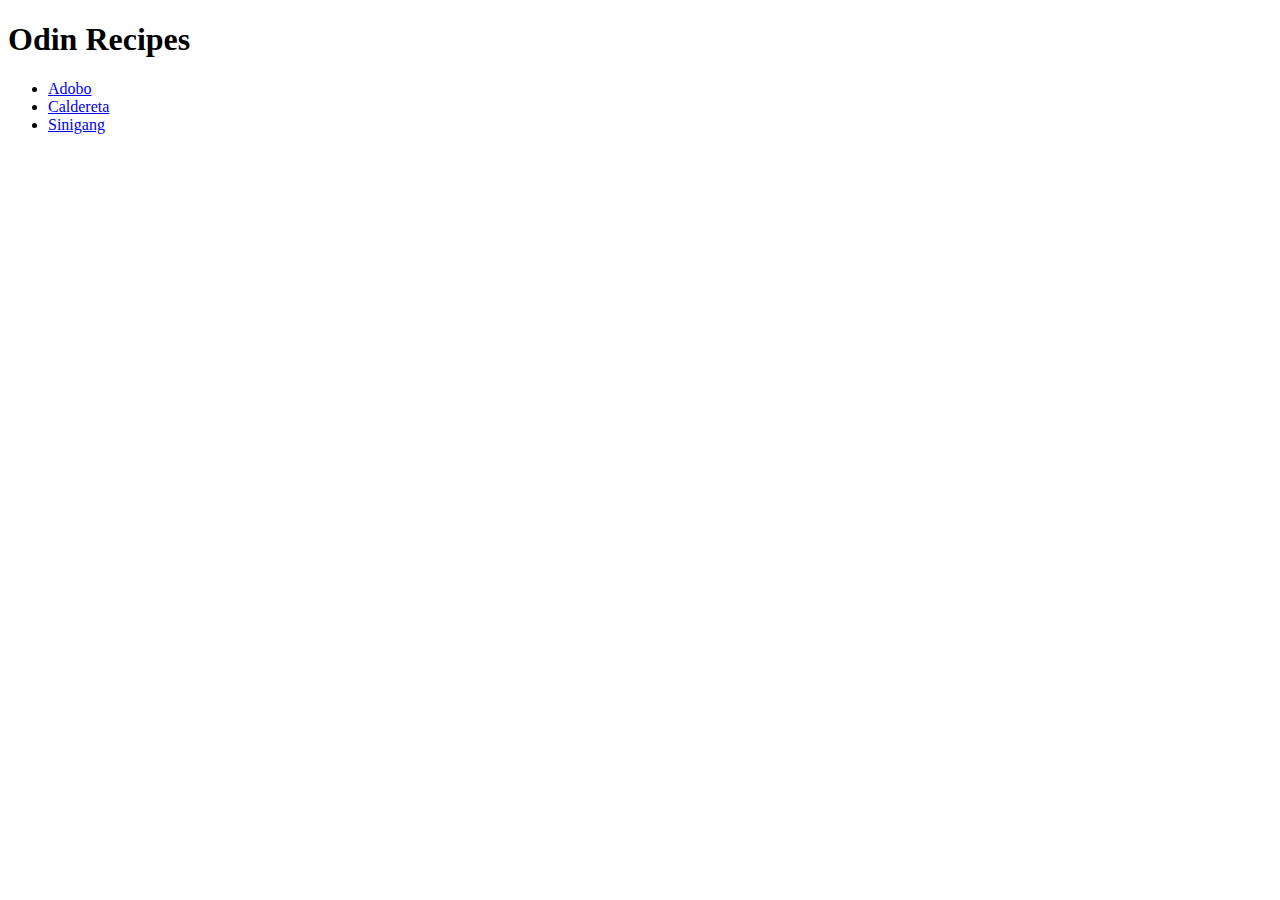
==== index.html @ d28b74f5 "Added content" ====
<!DOCTYPE html>
<html lang="en">
<head>
    <meta charset="UTF-8">
    <meta http-equiv="X-UA-Compatible" content="IE=edge">
    <meta name="viewport" content="width=device-width, initial-scale=1.0">
    <title>Document</title>
</head>
<body>
    <h1>Odin Recipes</h1>
    <ul>
        <li><a href="./recipes/adobo.html">Adobo</a></li>
        <li><a href="./recipes/caldereta.html">Caldereta</a></li>
        <li><a href="./recipes/sinigang.html">Sinigang</a></li>
    </ul>
    
    
</body>
</html>
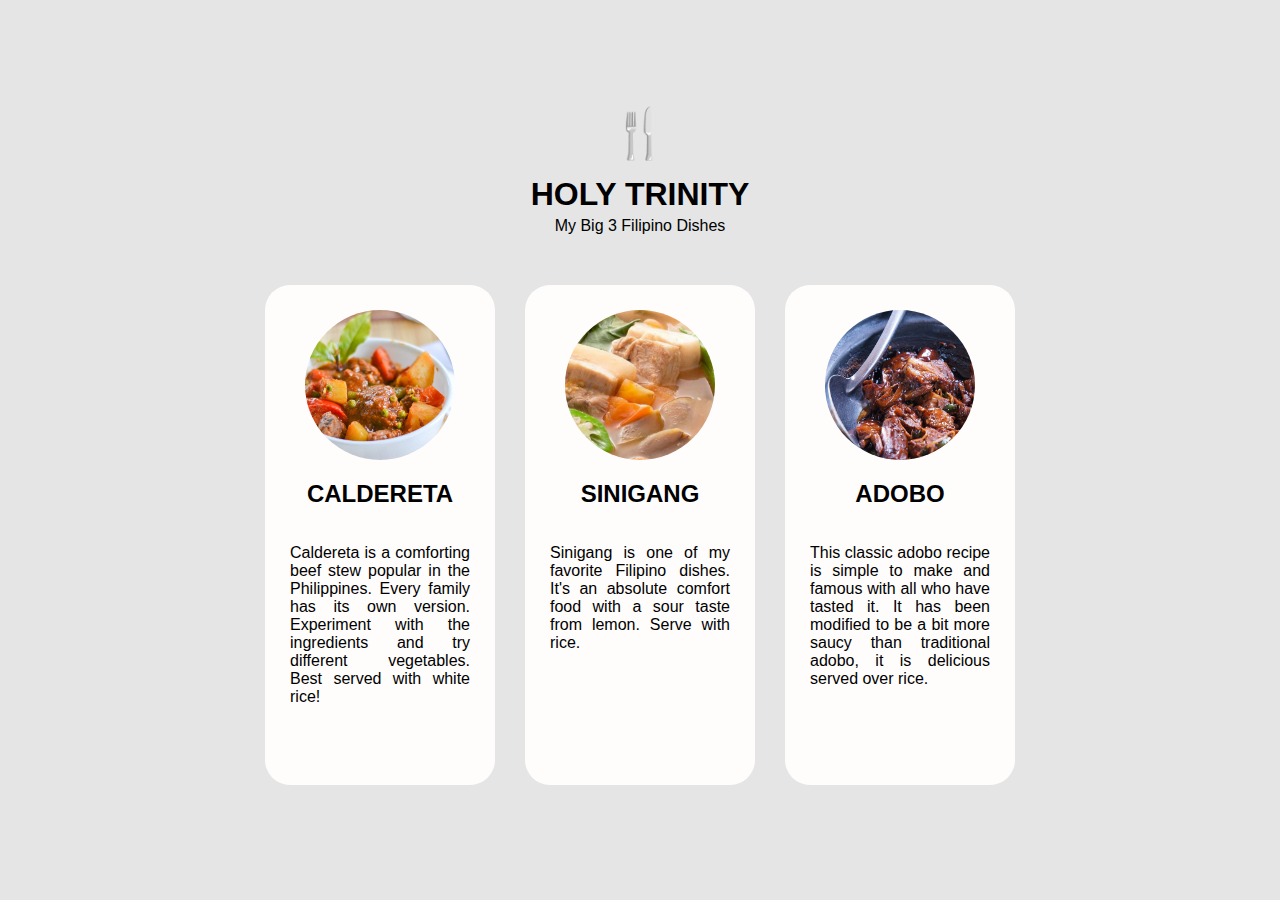
==== commit 0ef155f6: "finished landing page" ====
--- a/index.html
+++ b/index.html
@@ -1,19 +1,54 @@
 <!DOCTYPE html>
 <html lang="en">
+
 <head>
-    <meta charset="UTF-8">
-    <meta http-equiv="X-UA-Compatible" content="IE=edge">
-    <meta name="viewport" content="width=device-width, initial-scale=1.0">
-    <title>Document</title>
+	<meta charset="UTF-8">
+	<meta http-equiv="X-UA-Compatible" content="IE=edge">
+	<meta name="viewport" content="width=device-width, initial-scale=1.0">
+	<link rel="stylesheet" href="./styles.css">
+	<link rel="shortcut icon" href="./img/icon.png" type="image/x-icon">
+	<title>Holy Trinity</title>
 </head>
+
 <body>
-    <h1>Odin Recipes</h1>
-    <ul>
-        <li><a href="./recipes/adobo.html">Adobo</a></li>
-        <li><a href="./recipes/caldereta.html">Caldereta</a></li>
-        <li><a href="./recipes/sinigang.html">Sinigang</a></li>
-    </ul>
-    
-    
+	<div class="header">
+		<p class="headerImg">🍴</p>
+		<h1>HOLY TRINITY</h1>
+		<p class="headerDesc">My Big 3 Filipino Dishes</p>
+	</div>
+	<div class="food">
+		<div class="container" onclick="window.location.href = './recipes/caldereta.html';">
+			<img class="dishImg" src="./img/caldereta.jpg" alt="Caldereta">
+			<h2 class="dishName">CALDERETA</h2>
+			<p class="dishDesc">
+				Caldereta is a comforting beef stew popular in
+				the Philippines. Every family has its own version.
+				Experiment with the ingredients and try different
+				vegetables. Best served with white rice!
+			</p>
+		</div>
+		<div class="container" onclick="window.location.href = './recipes/sinigang.html';">
+			<img class="dishImg" src="./img/sinigang.jpg" alt="Caldereta">
+			<h2 class="dishName">SINIGANG</h2>
+			<p class="dishDesc">
+				Sinigang is one of my favorite Filipino dishes.
+				It's an absolute comfort food with a sour taste
+				from lemon. Serve with rice.
+			</p>
+		</div>
+		<div class="container" onclick="window.location.href = './recipes/adobo.html';">
+			<img class="dishImg" src="./img/adobo.jpg" alt="Caldereta">
+			<h2 class="dishName">ADOBO</h2>
+			<p class="dishDesc">
+				This classic adobo recipe is simple to make and
+				famous with all who have tasted it. It has been
+				modified to be a bit more saucy than traditional
+				adobo, it is delicious served over rice.
+			</p>
+		</div>
+	</div>
+
+
 </body>
+
 </html>--- a/styles.css
+++ b/styles.css
@@ -0,0 +1,85 @@
+@import url('https://rsms.me/inter/inter.css');
+
+html {
+	font-family: 'Inter', sans-serif;
+}
+
+@supports (font-variation-settings: normal) {
+	html {
+		font-family: 'Inter var', sans-serif;
+	}
+}
+
+html,
+body,
+.food,
+.container {
+	display: flex;
+}
+
+body,
+.container {
+	flex-direction: column;
+}
+
+html {
+	height: 100vh;
+	justify-content: center;
+	align-items: center;
+}
+
+body {
+	font-family: Inter, Arial, Helvetica, sans-serif;
+	align-items: center;
+	background-color: #E5E5E5;
+	margin: auto 0;
+	padding: 20px 3vh 30px 3vh;
+}
+
+.header {
+	text-align: center;
+}
+
+.headerImg {
+	font-size: 3rem;
+	margin: 0 0 1.5vh 0;
+}
+
+.header h1,
+.headerDesc {
+	margin: 0.5vh 0 0 0;
+}
+
+.food {
+	gap: 30px;
+	flex-wrap: wrap;
+	justify-content: center;
+	margin-top: 50px;
+}
+
+
+.container {
+	background-color: #FFFCFC;
+	text-align: justify;
+	width: 5vw;
+	min-width: 180px;
+	height: 450px;
+	padding: 25px;
+	border-radius: 25px;
+	align-items: center;
+	transition: 0.2s ease-in-out;
+}
+
+
+.container:hover {
+	transform: scale(1.05);
+	transition: 0.2s ease-in-out;
+}
+
+.dishImg {
+	object-fit: cover;
+	max-width: 150px;
+	min-width: 150px;
+	aspect-ratio: 1;
+	border-radius: 50%;
+}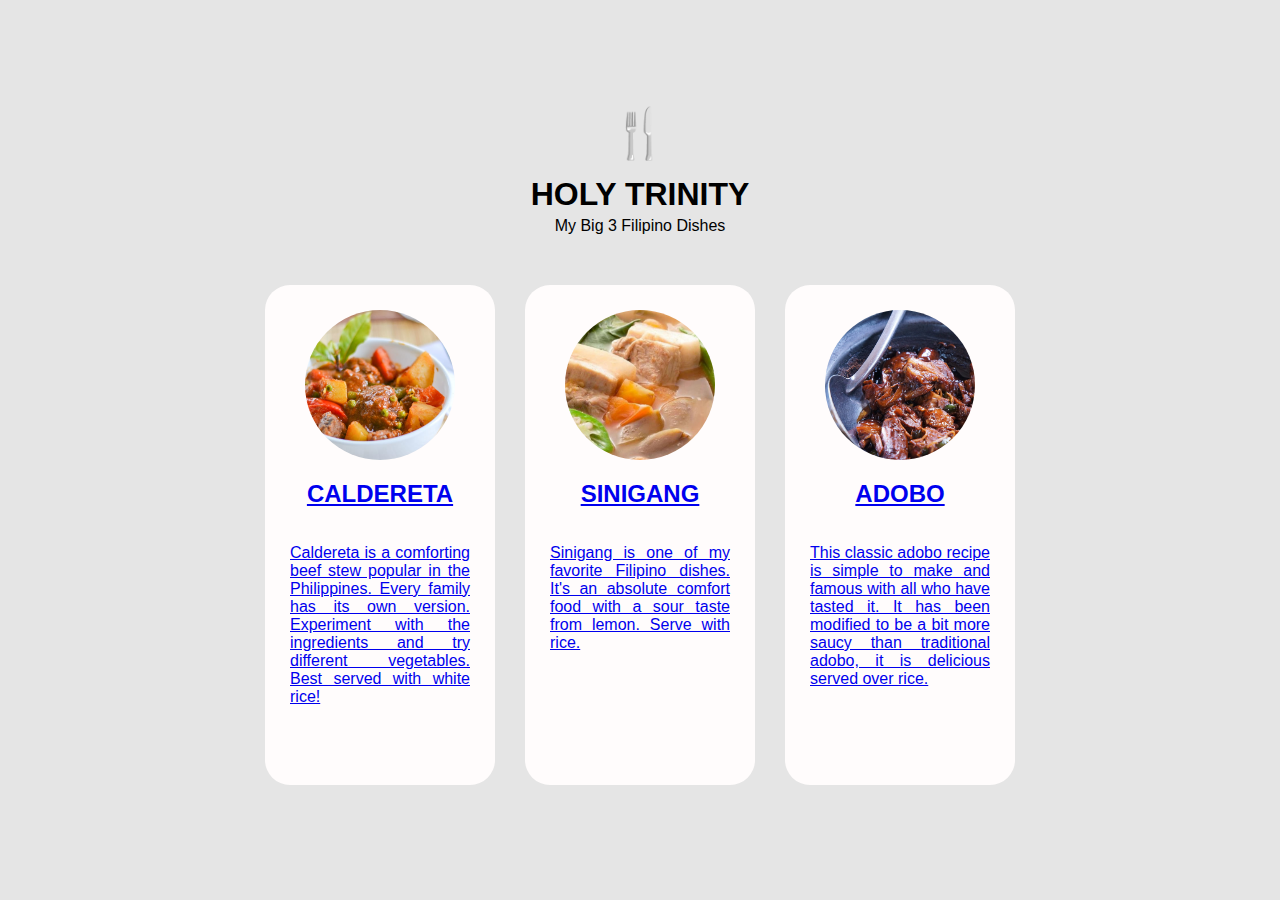
==== commit b4105430: "finished recipe pages and made responsive" ====
--- a/index.html
+++ b/index.html
@@ -17,35 +17,42 @@
 		<p class="headerDesc">My Big 3 Filipino Dishes</p>
 	</div>
 	<div class="food">
-		<div class="container" onclick="window.location.href = './recipes/caldereta.html';">
-			<img class="dishImg" src="./img/caldereta.jpg" alt="Caldereta">
-			<h2 class="dishName">CALDERETA</h2>
-			<p class="dishDesc">
-				Caldereta is a comforting beef stew popular in
-				the Philippines. Every family has its own version.
-				Experiment with the ingredients and try different
-				vegetables. Best served with white rice!
-			</p>
-		</div>
-		<div class="container" onclick="window.location.href = './recipes/sinigang.html';">
-			<img class="dishImg" src="./img/sinigang.jpg" alt="Caldereta">
-			<h2 class="dishName">SINIGANG</h2>
-			<p class="dishDesc">
-				Sinigang is one of my favorite Filipino dishes.
-				It's an absolute comfort food with a sour taste
-				from lemon. Serve with rice.
-			</p>
-		</div>
-		<div class="container" onclick="window.location.href = './recipes/adobo.html';">
-			<img class="dishImg" src="./img/adobo.jpg" alt="Caldereta">
-			<h2 class="dishName">ADOBO</h2>
-			<p class="dishDesc">
-				This classic adobo recipe is simple to make and
-				famous with all who have tasted it. It has been
-				modified to be a bit more saucy than traditional
-				adobo, it is delicious served over rice.
-			</p>
-		</div>
+		<a href="./recipes/caldereta.html">
+			<div class="container" onclick="window.location.href = './recipes/caldereta.html';">
+				<img class="dishImg" src="./img/caldereta.jpg" alt="Caldereta">
+				<h2 class="dishName">CALDERETA</h2>
+				<p class="dishDesc">
+					Caldereta is a comforting beef stew popular in
+					the Philippines. Every family has its own version.
+					Experiment with the ingredients and try different
+					vegetables. Best served with white rice!
+				</p>
+			</div>
+		</a>
+		<a href="./recipes/sinigang.html">
+			<div class="container" onclick="window.location.href = './recipes/sinigang.html';">
+				<img class="dishImg" src="./img/sinigang.jpg" alt="Caldereta">
+				<h2 class="dishName">SINIGANG</h2>
+				<p class="dishDesc">
+					Sinigang is one of my favorite Filipino dishes.
+					It's an absolute comfort food with a sour taste
+					from lemon. Serve with rice.
+				</p>
+			</div>
+		</a>
+		<a href="./recipes/adobo.html">
+
+			<div class="container">
+				<img class="dishImg" src="./img/adobo.jpg" alt="Caldereta">
+				<h2 class="dishName">ADOBO</h2>
+				<p class="dishDesc">
+					This classic adobo recipe is simple to make and
+					famous with all who have tasted it. It has been
+					modified to be a bit more saucy than traditional
+					adobo, it is delicious served over rice.
+				</p>
+			</div>
+		</a>
 	</div>
 
 
